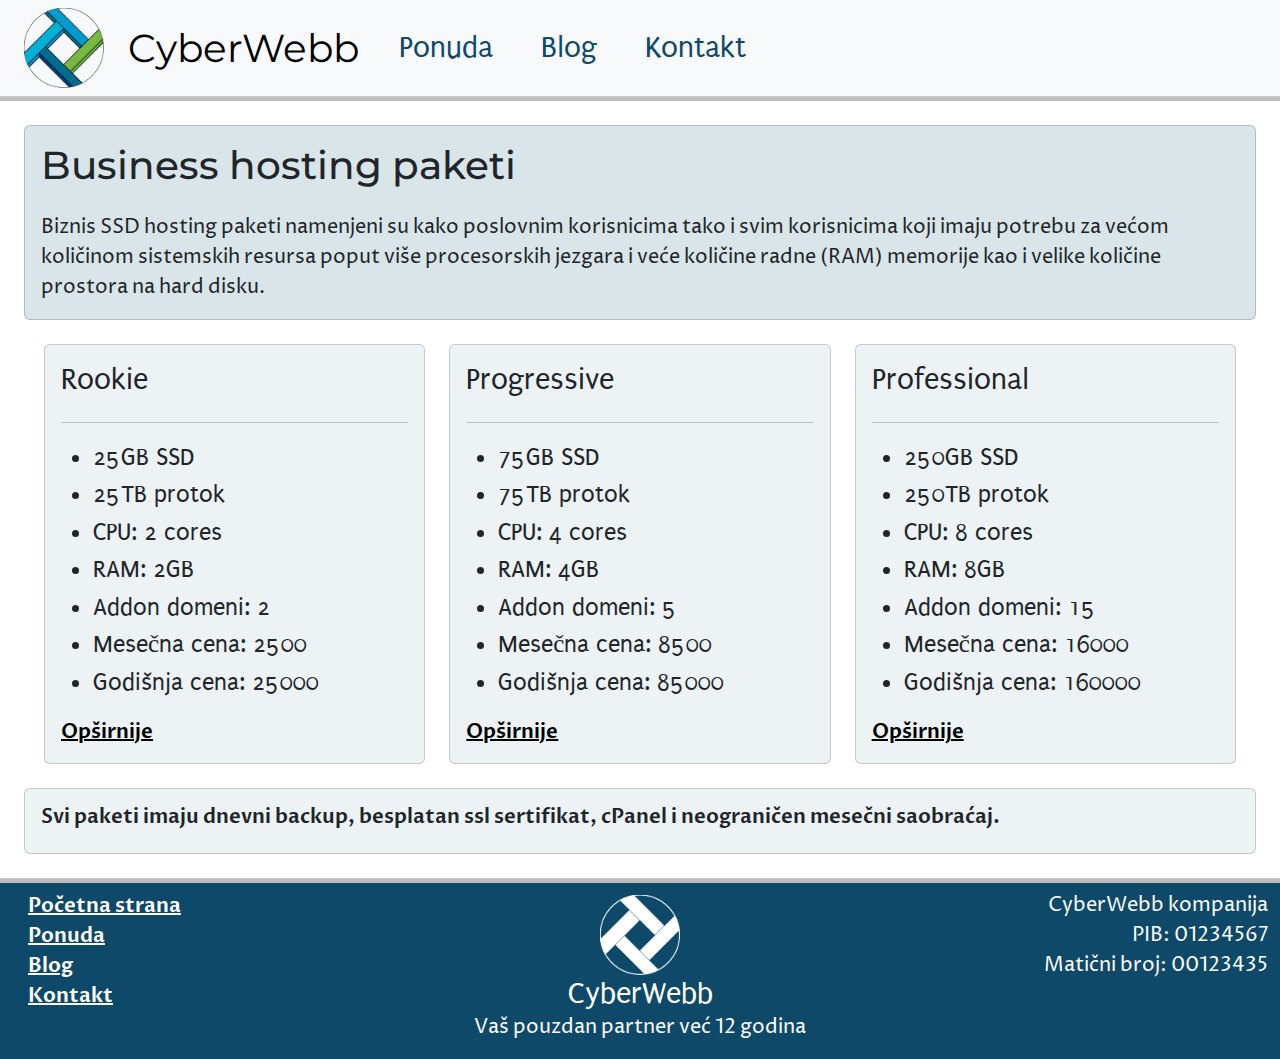
==== business_hosting.html @ 0264db9b "napravljen business_hosting i ubaceni podaci" ====
<!DOCTYPE html>
<head>
    <title>Ponuda</title>
    <script src="https://cdn.jsdelivr.net/npm/bootstrap@5.3.0-alpha3/dist/js/bootstrap.bundle.min.js" integrity="sha384-ENjdO4Dr2bkBIFxQpeoTz1HIcje39Wm4jDKdf19U8gI4ddQ3GYNS7NTKfAdVQSZe" crossorigin="anonymous"></script>
    <link href="my_stylesheet.css" rel="stylesheet">
</head>
<body>
    <!-- Navbar -->
    <nav class="navbar navbar-light bg-light navbar-expand-lg mb-0">
        <a href="#"><img src="LOGO3.png" width="80" height="80" class="d-inline-block align-top mx-4" alt=""></a>
        <a class="navbar-brand mr-3" href="#" id="cyber">CyberWebb</a>
        <a class="nav-link mx-4" href="ponuda.html">Ponuda</a>
        <a class="nav-link mx-4" href="#">Blog</a>
        <a class="nav-link mx-4" href="#">Kontakt</a>
    </nav>
    <hr class="mt-0" style="height: 5px; background-color: black;">

    <!-- Naslov -->
    <div class="card m-4" style="background-color: var(--emphasized);">
        <div class="card-body">
            <h1>Business hosting paketi</h1>
            <p class="mt-4 mb-0">Biznis SSD hosting paketi namenjeni su kako poslovnim korisnicima tako i svim korisnicima koji
                imaju potrebu za većom količinom sistemskih resursa poput više procesorskih jezgara i veće
                količine radne (RAM) memorije kao i velike količine prostora na hard disku.</p>
        </div>
    </div>

    <!-- Ponuda -->
    <div class="container-fluid" style="max-width: 95%;">
        <div class="row d-flex align-items-stretch">
            <div class="col-md-4">
                <div class="card p-3 container-fluid" style="background-color: var(--fill); height: 100%;">
                    <h2>Rookie</h2>
                    <hr>
                    <ul>
                        <li>25GB SSD</li>
                        <li>25TB protok</li>
                        <li>CPU: 2 cores</li>
                        <li>RAM: 2GB</li>
                        <li>Addon domeni: 2</li>
                        <li>Mesečna cena: 2500</li>
                        <li>Godišnja cena: 25000</li>
                    </ul>
                    <div class="bottom-align"></div>
                    <a class="link" href="business_hosting.html" style="color:black;">Opširnije</a>
                </div>
            </div>
            <div class="col-md-4">
                <div class="card p-3 container-fluid" style="background-color: var(--fill); height: 100%;">
                    <h2 class="mt-0">Progressive</h2>
                    <hr>
                    <ul class="mt-0">
                        <li>75GB SSD</li>
                        <li>75TB protok</li>
                        <li>CPU: 4 cores</li>
                        <li>RAM: 4GB</li>
                        <li>Addon domeni: 5</li>
                        <li>Mesečna cena: 8500</li>
                        <li>Godišnja cena: 85000</li>
                    </ul>
                    <a class="link mt-auto" href="web_hosting.html" style="color:black;">Opširnije</a>
                </div>
            </div>
            <div class="col-md-4">
                <div class="card p-3 container-fluid" style="background-color: var(--fill); height: 100%;">
                    <h2 class="mt-0">Professional</h2>
                    <hr>
                    <ul class="mt-0">
                        <li>250GB SSD</li>
                        <li>250TB protok</li>
                        <li>CPU: 8 cores</li>
                        <li>RAM: 8GB</li>
                        <li>Addon domeni: 15</li>
                        <li>Mesečna cena: 16000</li>
                        <li>Godišnja cena: 160000</li>
                    </ul>
                    <a class="link mt-auto" href="#" style="color:black;">Opširnije</a>
                </div>
            </div>
        </div>
    </div>

    <!-- Donji tekst -->
    <div class="card m-4" style="background-color: var(--fill);">
        <div class="card-body">
            <h3>Svi paketi imaju dnevni backup, besplatan ssl sertifikat, cPanel i neograničen mesečni saobraćaj.</h3>
        </div>
    </div>

    
    <hr class="mb-0" style="height: 5px; background-color: black;">
    
    <!-- Footer -->
    <div class="container-fluid" id="footer" style="max-width: 100%;">
            <div class="row">
                <div class="col-md-4 mx-auto mt-2">
                  <a class="link m-3" href="index.html">Početna strana</a><br>
                  <a class="link m-3" href="ponuda.html">Ponuda</a><br>
                  <a class="link m-3" href="#">Blog</a><br>
                  <a class="link m-3" href="#">Kontakt</a><br>
                </div>
            <div class="col-md-4 mt-1">
                <div class="text-center">
                    <img src="LOGO_W.png" class="mt-2" width="80" height="80" alt="">
                </div>
                <h2 class="text-center mb-0">CyberWebb</h2>
                <p class="text-center">Vaš pouzdan partner već 12 godina</p>
            </div>
            <div class="col-md-4 mt-2">
                <p class="text-end">CyberWebb kompanija<br>
                    PIB: 01234567<br>
                    Matični broj: 00123435</p>
            </div>
        </div>
    </div>
</body>
---- my_stylesheet.css ----
@import url(https://cdn.jsdelivr.net/npm/bootstrap@5.3.0-alpha3/dist/css/bootstrap.min.css);
@import url('https://fonts.googleapis.com/css2?family=Montserrat:wght@500&family=Proza+Libre:wght@400;600&family=Puritan:wght@700&display=swap');


:root {
    --emphasized: #D9E5E8;
    --fill: #E6EEF0BA;
}

h1, .navbar-brand {
    font-family: 'Montserrat';
    font-size: 39px;
}

h2, .nav-link {
    font-family: 'Puritan';
    font-size: 31px;
}

.nav-link {
    color: #0E4969;
}

#footer *{
    color:white !important;
    background-color: #0E4969;
}

h3, .link {
    font-family: 'Proza Libre';
    font-size: 20px;
    font-weight: 600;
}

p {
    font-family: 'Proza Libre';
    font-size: 20px;
    font-weight: 400;
}

li {
    font-family: 'Puritan';
    font-size: 25px;
}
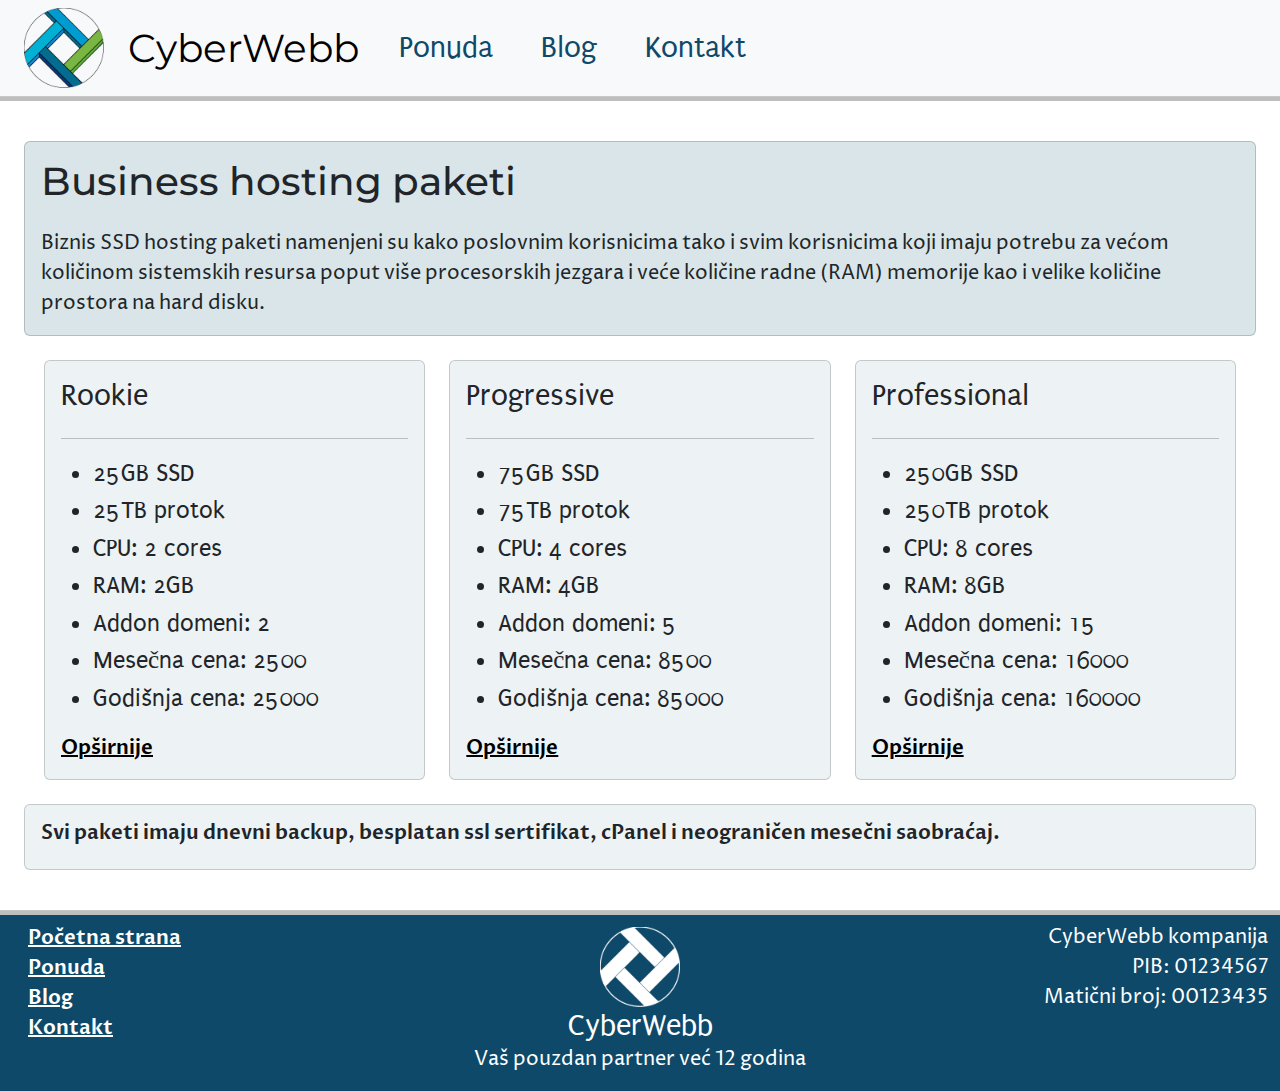
==== commit d7f6d0d0: "preradjen footer" ====
--- a/business_hosting.html
+++ b/business_hosting.html
@@ -1,6 +1,6 @@
 <!DOCTYPE html>
 <head>
-    <title>Ponuda</title>
+    <title>Business hosting</title>
     <script src="https://cdn.jsdelivr.net/npm/bootstrap@5.3.0-alpha3/dist/js/bootstrap.bundle.min.js" integrity="sha384-ENjdO4Dr2bkBIFxQpeoTz1HIcje39Wm4jDKdf19U8gI4ddQ3GYNS7NTKfAdVQSZe" crossorigin="anonymous"></script>
     <link href="my_stylesheet.css" rel="stylesheet">
 </head>
@@ -87,30 +87,30 @@
         </div>
     </div>
 
-    
-    <hr class="mb-0" style="height: 5px; background-color: black;">
-    
     <!-- Footer -->
-    <div class="container-fluid" id="footer" style="max-width: 100%;">
+    <footer>
+        <hr class="mb-0" style="height: 5px; background-color: black;">
+        <div class="container-fluid" id="footer" style="max-width: 100%; bottom:0">
             <div class="row">
-                <div class="col-md-4 mx-auto mt-2">
-                  <a class="link m-3" href="index.html">Početna strana</a><br>
-                  <a class="link m-3" href="ponuda.html">Ponuda</a><br>
-                  <a class="link m-3" href="#">Blog</a><br>
-                  <a class="link m-3" href="#">Kontakt</a><br>
+                    <div class="col-md-4 mx-auto mt-2">
+                    <a class="link m-3" href="index.html">Početna strana</a><br>
+                    <a class="link m-3" href="ponuda.html">Ponuda</a><br>
+                    <a class="link m-3" href="#">Blog</a><br>
+                    <a class="link m-3" href="#">Kontakt</a><br>
+                    </div>
+                <div class="col-md-4 mt-1">
+                    <div class="text-center">
+                        <img src="LOGO_W.png" class="mt-2" width="80" height="80" alt="">
+                    </div>
+                    <h2 class="text-center mb-0">CyberWebb</h2>
+                    <p class="text-center">Vaš pouzdan partner već 12 godina</p>
                 </div>
-            <div class="col-md-4 mt-1">
-                <div class="text-center">
-                    <img src="LOGO_W.png" class="mt-2" width="80" height="80" alt="">
+                <div class="col-md-4 mt-2">
+                    <p class="text-end">CyberWebb kompanija<br>
+                        PIB: 01234567<br>
+                        Matični broj: 00123435</p>
                 </div>
-                <h2 class="text-center mb-0">CyberWebb</h2>
-                <p class="text-center">Vaš pouzdan partner već 12 godina</p>
-            </div>
-            <div class="col-md-4 mt-2">
-                <p class="text-end">CyberWebb kompanija<br>
-                    PIB: 01234567<br>
-                    Matični broj: 00123435</p>
             </div>
         </div>
-    </div>
+    </footer>
 </body>
--- a/my_stylesheet.css
+++ b/my_stylesheet.css
@@ -26,6 +26,16 @@
     background-color: #0E4969;
 }
 
+body {
+    min-height: 100vh;
+    display: flex;
+    flex-direction: column;
+}
+
+footer{
+    margin-top: auto;
+}
+
 h3, .link {
     font-family: 'Proza Libre';
     font-size: 20px;
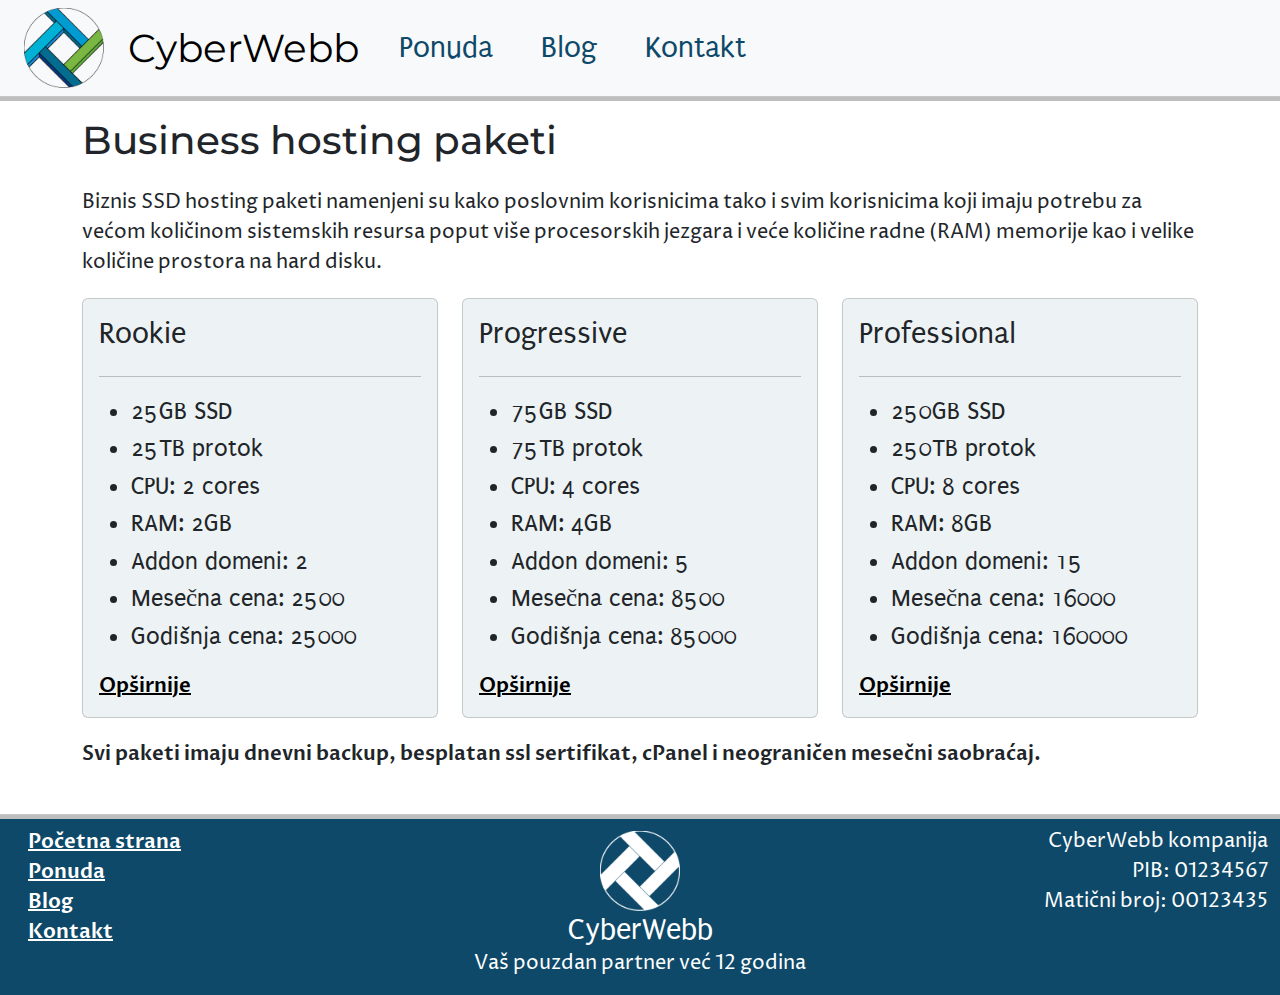
==== commit ce5e4698: "popravke izgleda sajta na osnovu kritike iz figme" ====
--- a/business_hosting.html
+++ b/business_hosting.html
@@ -1,8 +1,16 @@
 <!DOCTYPE html>
 <head>
     <title>Business hosting</title>
+    <meta charset="utf8">
     <script src="https://cdn.jsdelivr.net/npm/bootstrap@5.3.0-alpha3/dist/js/bootstrap.bundle.min.js" integrity="sha384-ENjdO4Dr2bkBIFxQpeoTz1HIcje39Wm4jDKdf19U8gI4ddQ3GYNS7NTKfAdVQSZe" crossorigin="anonymous"></script>
     <link href="my_stylesheet.css" rel="stylesheet">
+	<link rel="apple-touch-icon" sizes="180x180" href="/favicon_package/apple-touch-icon.png">
+	<link rel="icon" type="image/png" sizes="32x32" href="/favicon_package/favicon-32x32.png">
+	<link rel="icon" type="image/png" sizes="16x16" href="/favicon_package/favicon-16x16.png">
+	<link rel="manifest" href="/favicon_package/site.webmanifest">
+	<link rel="mask-icon" href="/favicon_package/safari-pinned-tab.svg" color="#5bbad5">
+	<meta name="msapplication-TileColor" content="#da532c">
+	<meta name="theme-color" content="#ffffff">
 </head>
 <body>
     <!-- Navbar -->
@@ -16,19 +24,17 @@
     <hr class="mt-0" style="height: 5px; background-color: black;">
 
     <!-- Naslov -->
-    <div class="card m-4" style="background-color: var(--emphasized);">
-        <div class="card-body">
-            <h1>Business hosting paketi</h1>
-            <p class="mt-4 mb-0">Biznis SSD hosting paketi namenjeni su kako poslovnim korisnicima tako i svim korisnicima koji
-                imaju potrebu za većom količinom sistemskih resursa poput više procesorskih jezgara i veće
-                količine radne (RAM) memorije kao i velike količine prostora na hard disku.</p>
-        </div>
+    <div class="container mb-3">
+        <h1>Business hosting paketi</h1>
+        <p class="mt-4 mb-0">Biznis SSD hosting paketi namenjeni su kako poslovnim korisnicima tako i svim korisnicima koji
+            imaju potrebu za većom količinom sistemskih resursa poput više procesorskih jezgara i veće
+            količine radne (RAM) memorije kao i velike količine prostora na hard disku.</p>
     </div>
 
     <!-- Ponuda -->
-    <div class="container-fluid" style="max-width: 95%;">
+    <div class="container">
         <div class="row d-flex align-items-stretch">
-            <div class="col-md-4">
+            <div class="mt-1 col-md-6 col-lg-4">
                 <div class="card p-3 container-fluid" style="background-color: var(--fill); height: 100%;">
                     <h2>Rookie</h2>
                     <hr>
@@ -45,7 +51,7 @@
                     <a class="link" href="business_hosting.html" style="color:black;">Opširnije</a>
                 </div>
             </div>
-            <div class="col-md-4">
+            <div class="mt-1 col-md-6 col-lg-4">
                 <div class="card p-3 container-fluid" style="background-color: var(--fill); height: 100%;">
                     <h2 class="mt-0">Progressive</h2>
                     <hr>
@@ -61,7 +67,7 @@
                     <a class="link mt-auto" href="web_hosting.html" style="color:black;">Opširnije</a>
                 </div>
             </div>
-            <div class="col-md-4">
+            <div class="mt-1 col-md-6 col-lg-4">
                 <div class="card p-3 container-fluid" style="background-color: var(--fill); height: 100%;">
                     <h2 class="mt-0">Professional</h2>
                     <hr>
@@ -81,7 +87,7 @@
     </div>
 
     <!-- Donji tekst -->
-    <div class="card m-4" style="background-color: var(--fill);">
+    <div class="container my-4">
         <div class="card-body">
             <h3>Svi paketi imaju dnevni backup, besplatan ssl sertifikat, cPanel i neograničen mesečni saobraćaj.</h3>
         </div>
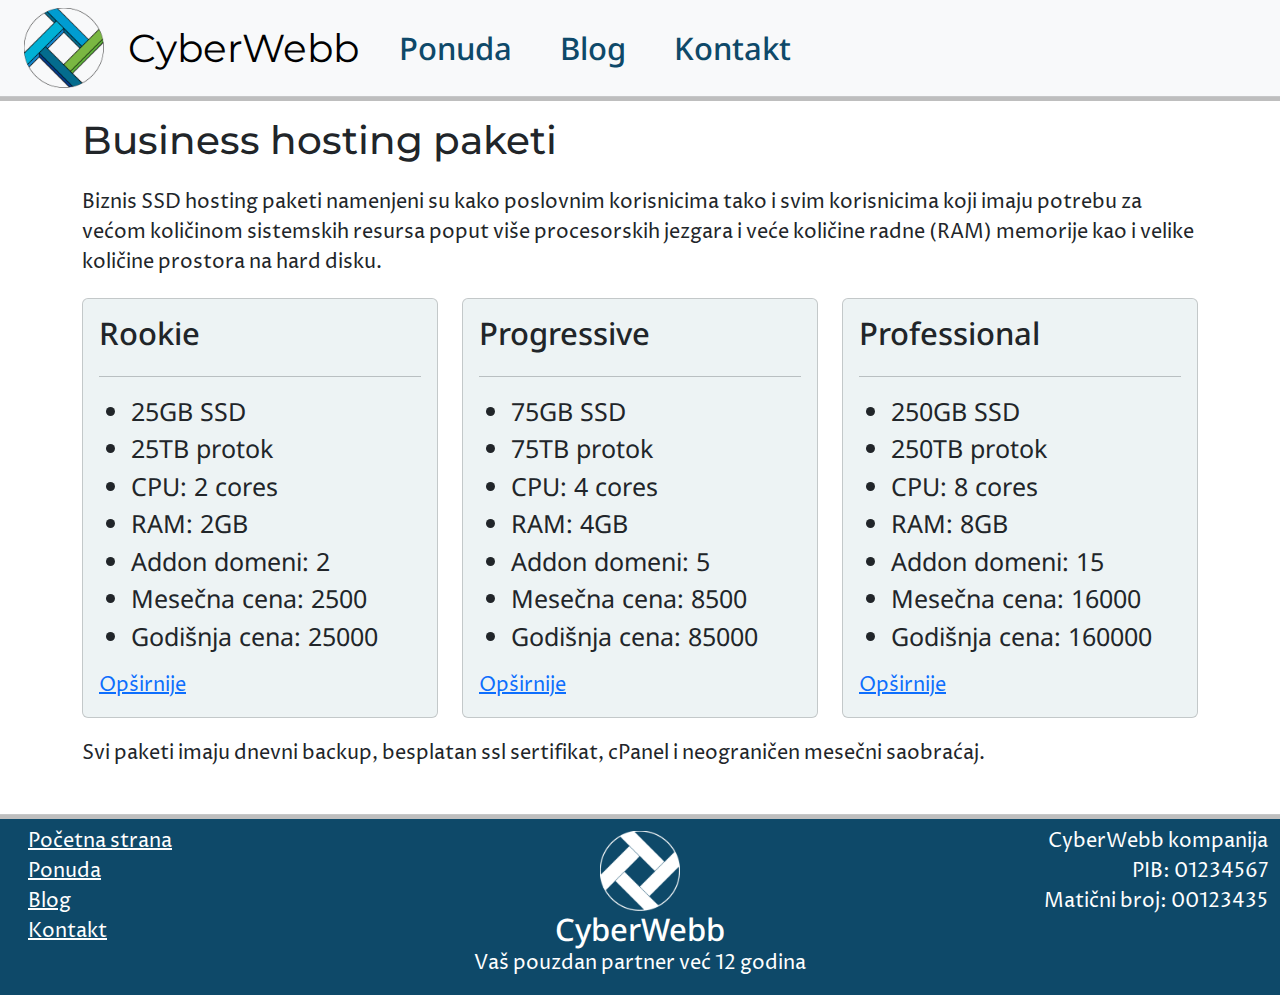
==== commit abf3e6c1: "sredljen izgled linkova i popravljene putanje" ====
--- a/business_hosting.html
+++ b/business_hosting.html
@@ -48,7 +48,7 @@
                         <li>Godišnja cena: 25000</li>
                     </ul>
                     <div class="bottom-align"></div>
-                    <a class="link" href="business_hosting.html" style="color:black;">Opširnije</a>
+                    <a class="link" href="#">Opširnije</a>
                 </div>
             </div>
             <div class="mt-1 col-md-6 col-lg-4">
@@ -64,7 +64,7 @@
                         <li>Mesečna cena: 8500</li>
                         <li>Godišnja cena: 85000</li>
                     </ul>
-                    <a class="link mt-auto" href="web_hosting.html" style="color:black;">Opširnije</a>
+                    <a class="link mt-auto" href="#">Opširnije</a>
                 </div>
             </div>
             <div class="mt-1 col-md-6 col-lg-4">
@@ -80,7 +80,7 @@
                         <li>Mesečna cena: 16000</li>
                         <li>Godišnja cena: 160000</li>
                     </ul>
-                    <a class="link mt-auto" href="#" style="color:black;">Opširnije</a>
+                    <a class="link mt-auto" href="#">Opširnije</a>
                 </div>
             </div>
         </div>
--- a/my_stylesheet.css
+++ b/my_stylesheet.css
@@ -1,5 +1,5 @@
 @import url(https://cdn.jsdelivr.net/npm/bootstrap@5.3.0-alpha3/dist/css/bootstrap.min.css);
-@import url('https://fonts.googleapis.com/css2?family=Montserrat:wght@500&family=Proza+Libre:wght@400;600&family=Puritan:wght@700&display=swap');
+@import url('https://fonts.googleapis.com/css2?family=Montserrat:wght@500&family=Proza+Libre:wght@300;400&family=Noto+Sans:wght@300;400;500&display=swap');
 
 
 :root {
@@ -13,8 +13,9 @@
 }
 
 h2, .nav-link {
-    font-family: 'Puritan';
+    font-family: 'Noto sans';
     font-size: 31px;
+    font-weight: 500;
 }
 
 .nav-link {
@@ -39,7 +40,7 @@
 h3, .link {
     font-family: 'Proza Libre';
     font-size: 20px;
-    font-weight: 600;
+    font-weight: 300;
 }
 
 p {
@@ -49,6 +50,7 @@
 }
 
 li {
-    font-family: 'Puritan';
+    font-family: 'Noto sans';
     font-size: 25px;
+    font-weight: 400;
 }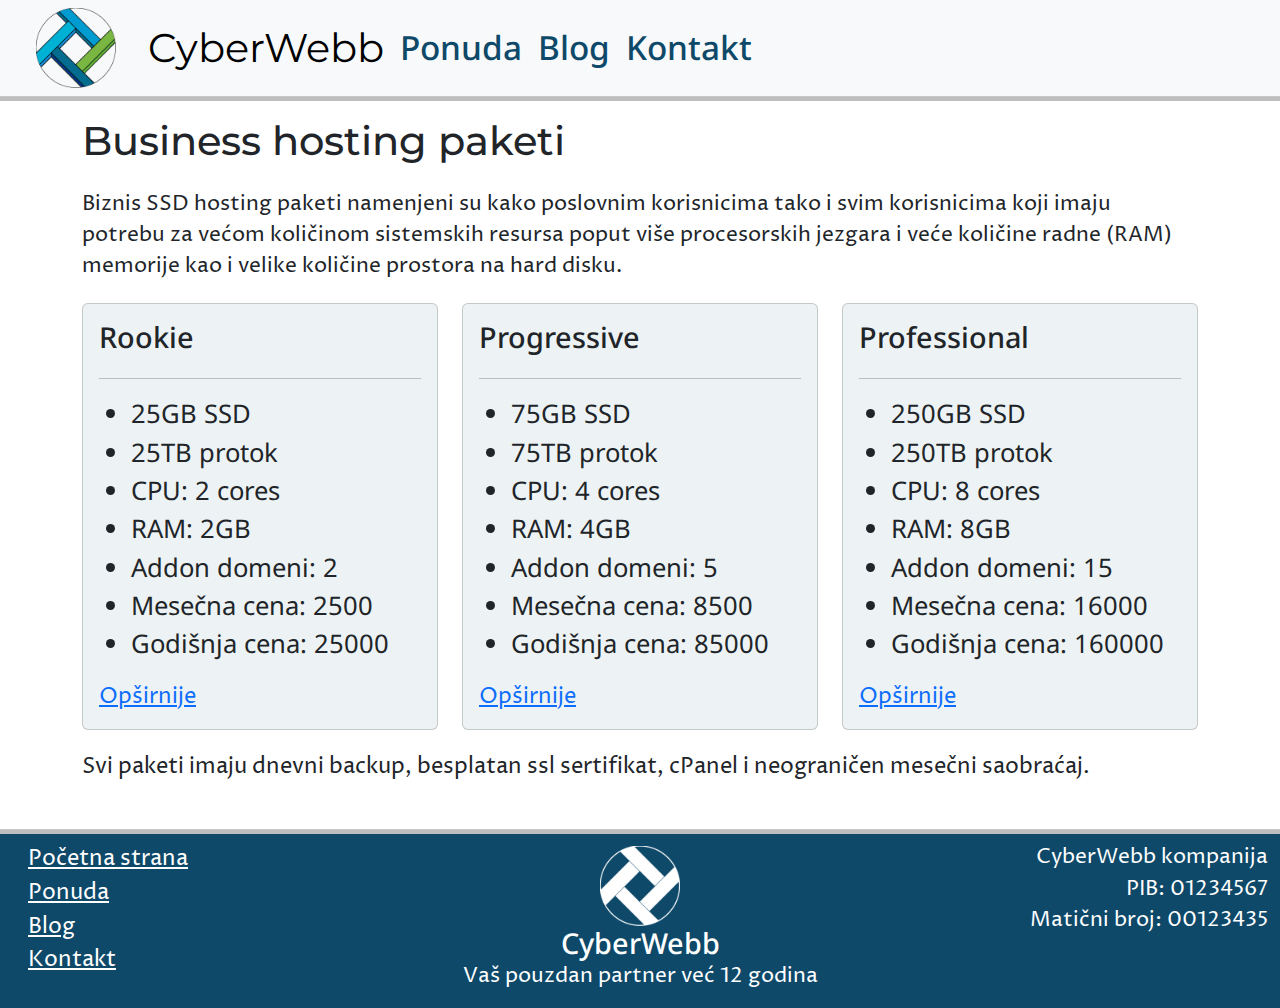
==== commit 24f4d79d: "novi stil navbara primenjen na sve stranice" ====
--- a/business_hosting.html
+++ b/business_hosting.html
@@ -14,12 +14,23 @@
 </head>
 <body>
     <!-- Navbar -->
-    <nav class="navbar navbar-light bg-light navbar-expand-lg mb-0">
-        <a href="#"><img src="LOGO3.png" width="80" height="80" class="d-inline-block align-top mx-4" alt=""></a>
-        <a class="navbar-brand mr-3" href="#" id="cyber">CyberWebb</a>
-        <a class="nav-link mx-4" href="ponuda.html">Ponuda</a>
-        <a class="nav-link mx-4" href="#">Blog</a>
-        <a class="nav-link mx-4" href="#">Kontakt</a>
+    <nav class="navbar navbar-expand-lg bg-light">
+        <div class="container-fluid">
+            <a class="p-0 me-0 me-lg-2" href="#" ><img src="LOGO3.png" width="80" height="80" class="d-inline-block align-top mx-4"  alt=""></a>
+            <a class="navbar-brand p-0 me-0 me-lg-2" href="#">CyberWebb</a>
+            <div class="bd-navbar-toggle">
+                <button class="navbar-toggler p-2" type="button" data-bs-toggle="collapse" data-bs-target="#navbar" aria-controls="navbar" aria-expanded="false" aria-label="Toggle navigation">
+                    <span class="navbar-toggler-icon"></span>
+                </button>
+            </div> 
+            <div class="collapse navbar-collapse" id="navbar">
+                <ul class="navbar-nav me-auto mb-2 mb-lg-0">
+                    <li class="nav-item"><a class="nav-link" href="ponuda.html">Ponuda</a></li>
+                    <li class="nav-item"><a class="nav-link" href="#">Blog</a></li>
+                    <li class="nav-item"><a class="nav-link" href="#">Kontakt</a></li>
+                </ul>
+            </div>
+        </div>
     </nav>
     <hr class="mt-0" style="height: 5px; background-color: black;">
 
@@ -47,7 +58,6 @@
                         <li>Mesečna cena: 2500</li>
                         <li>Godišnja cena: 25000</li>
                     </ul>
-                    <div class="bottom-align"></div>
                     <a class="link" href="#">Opširnije</a>
                 </div>
             </div>
--- a/my_stylesheet.css
+++ b/my_stylesheet.css
@@ -9,17 +9,18 @@
 
 h1, .navbar-brand {
     font-family: 'Montserrat';
-    font-size: 39px;
+    font-size: 2.5em;
 }
 
 h2, .nav-link {
     font-family: 'Noto sans';
-    font-size: 31px;
+    font-size: 1.8em;
     font-weight: 500;
 }
 
 .nav-link {
     color: #0E4969;
+    font-size: 1.3em;
 }
 
 #footer *{
@@ -39,18 +40,18 @@
 
 h3, .link {
     font-family: 'Proza Libre';
-    font-size: 20px;
+    font-size: 1.4em;
     font-weight: 300;
 }
 
 p {
     font-family: 'Proza Libre';
-    font-size: 20px;
+    font-size: 1.3em;
     font-weight: 400;
 }
 
 li {
     font-family: 'Noto sans';
-    font-size: 25px;
+    font-size: 1.6em;
     font-weight: 400;
 }